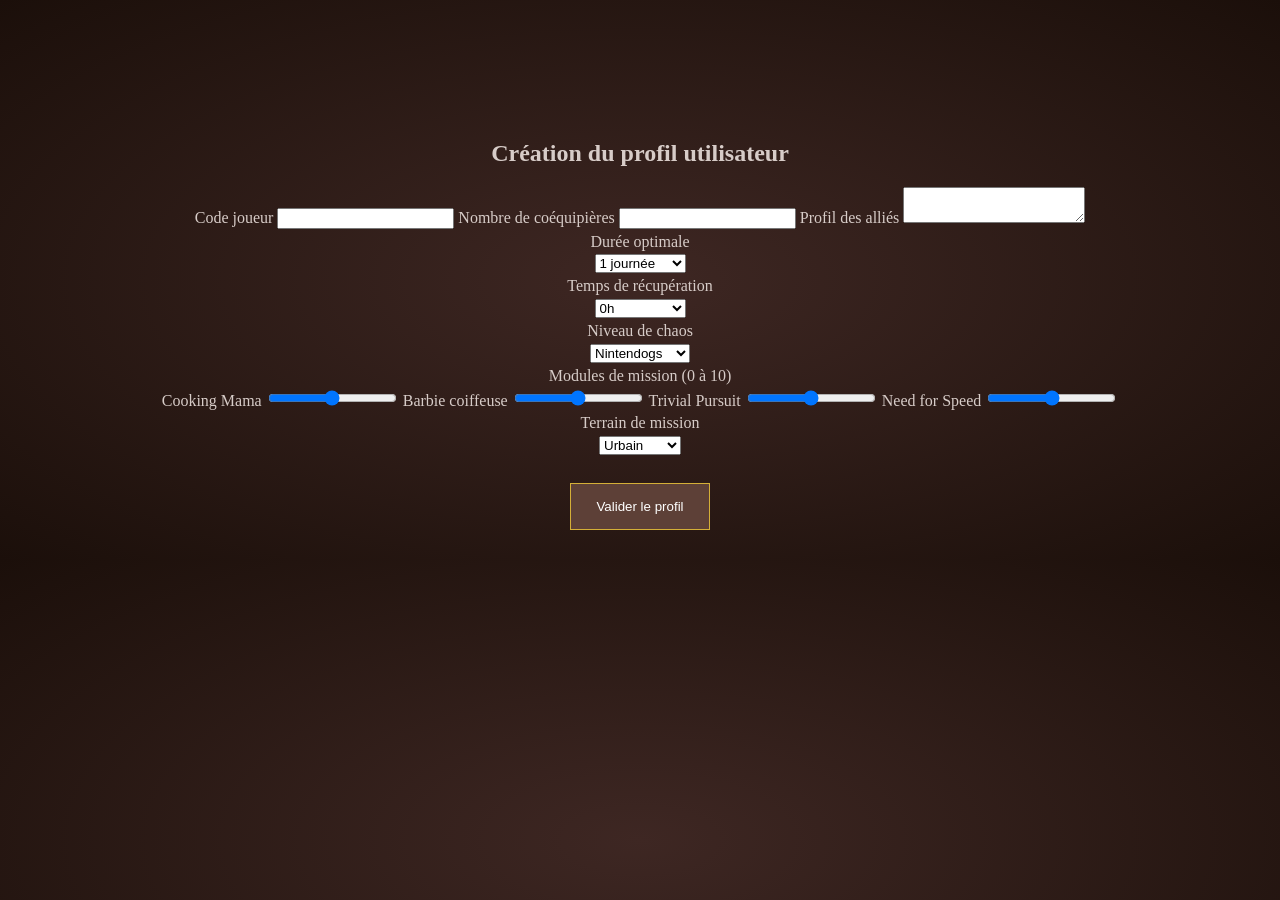
==== profil.html @ e957a241 "Create profil.html" ====
<!DOCTYPE html>
<html lang="fr">
<head>
<meta charset="UTF-8">
<title>Profil joueur</title>
<link rel="stylesheet" href="style.css">
</head>

<body>

<div class="container">

<h2>Création du profil utilisateur</h2>

<form action="https://formspree.io/f/xeengyrb" method="POST">

<!-- 1 -->
<label>Code joueur</label>
<input type="text" name="code_joueur" required>

<!-- 2 -->
<label>Nombre de coéquipières</label>
<input type="number" name="nombre_equipe" required>

<!-- 3 -->
<label>Profil des alliés</label>
<textarea name="equipe"></textarea>

<!-- 4 -->
<p>Durée optimale</p>
<select name="duree">
  <option>1 journée</option>
  <option>1 week-end</option>
  <option>1 semaine</option>
  <option>1 mois</option>
</select>

<!-- 5 -->
<p>Temps de récupération</p>
<select name="recuperation">
  <option>0h</option>
  <option>1 journée</option>
  <option>3 jours</option>
  <option>3 semaines</option>
</select>

<!-- 6 -->
<p>Niveau de chaos</p>
<select name="chaos">
  <option>Nintendogs</option>
  <option>Mario</option>
  <option>Resident Evil</option>
</select>

<!-- 7 -->
<p>Modules de mission (0 à 10)</p>

<label>Cooking Mama</label>
<input type="range" name="cooking" min="0" max="10">

<label>Barbie coiffeuse</label>
<input type="range" name="barbie" min="0" max="10">

<label>Trivial Pursuit</label>
<input type="range" name="trivial" min="0" max="10">

<label>Need for Speed</label>
<input type="range" name="speed" min="0" max="10">

<!-- 8 -->
<p>Terrain de mission</p>
<select name="terrain">
  <option>Urbain</option>
  <option>Montagne</option>
  <option>Plage</option>
</select>

<br><br>

<button type="submit">Valider le profil</button>

</form>

</div>

</body>
</html>
---- style.css ----
body {
  margin: 0;
  font-family: Georgia, serif;
  background: radial-gradient(#3E2723, #1B0F0A);
  color: #D7CCC8;
  text-align: center;
}

.container {
  margin-top: 100px;
  padding: 20px;
}

h1 {
  color: #D4AF37;
  letter-spacing: 2px;
}

p {
  max-width: 600px;
  margin: auto;
  line-height: 1.6;
}

button {
  background: #5D4037;
  color: white;
  border: 1px solid #D4AF37;
  padding: 15px 25px;
  margin: 10px;
  cursor: pointer;
  transition: 0.3s;
}

button:hover {
  background: #D4AF37;
  color: #1B0F0A;
}
body
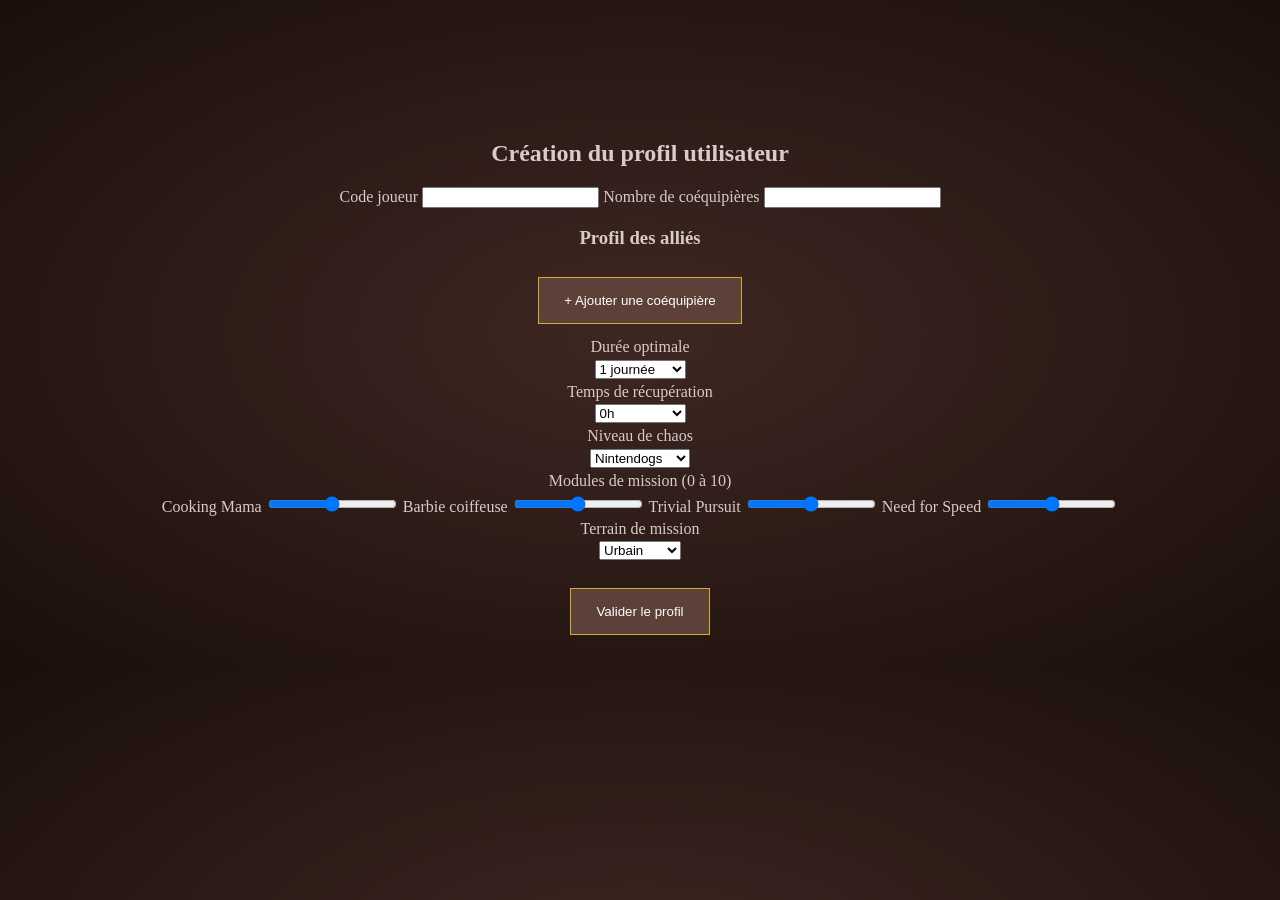
==== commit 5740afbc: "Update profil.html" ====
--- a/profil.html
+++ b/profil.html
@@ -23,8 +23,13 @@
 <input type="number" name="nombre_equipe" required>
 
 <!-- 3 -->
-<label>Profil des alliés</label>
-<textarea name="equipe"></textarea>
+<h3>Profil des alliés</h3>
+
+<div id="team"></div>
+
+<button type="button" onclick="addPlayer()">
+  + Ajouter une coéquipière
+</button>
 
 <!-- 4 -->
 <p>Durée optimale</p>
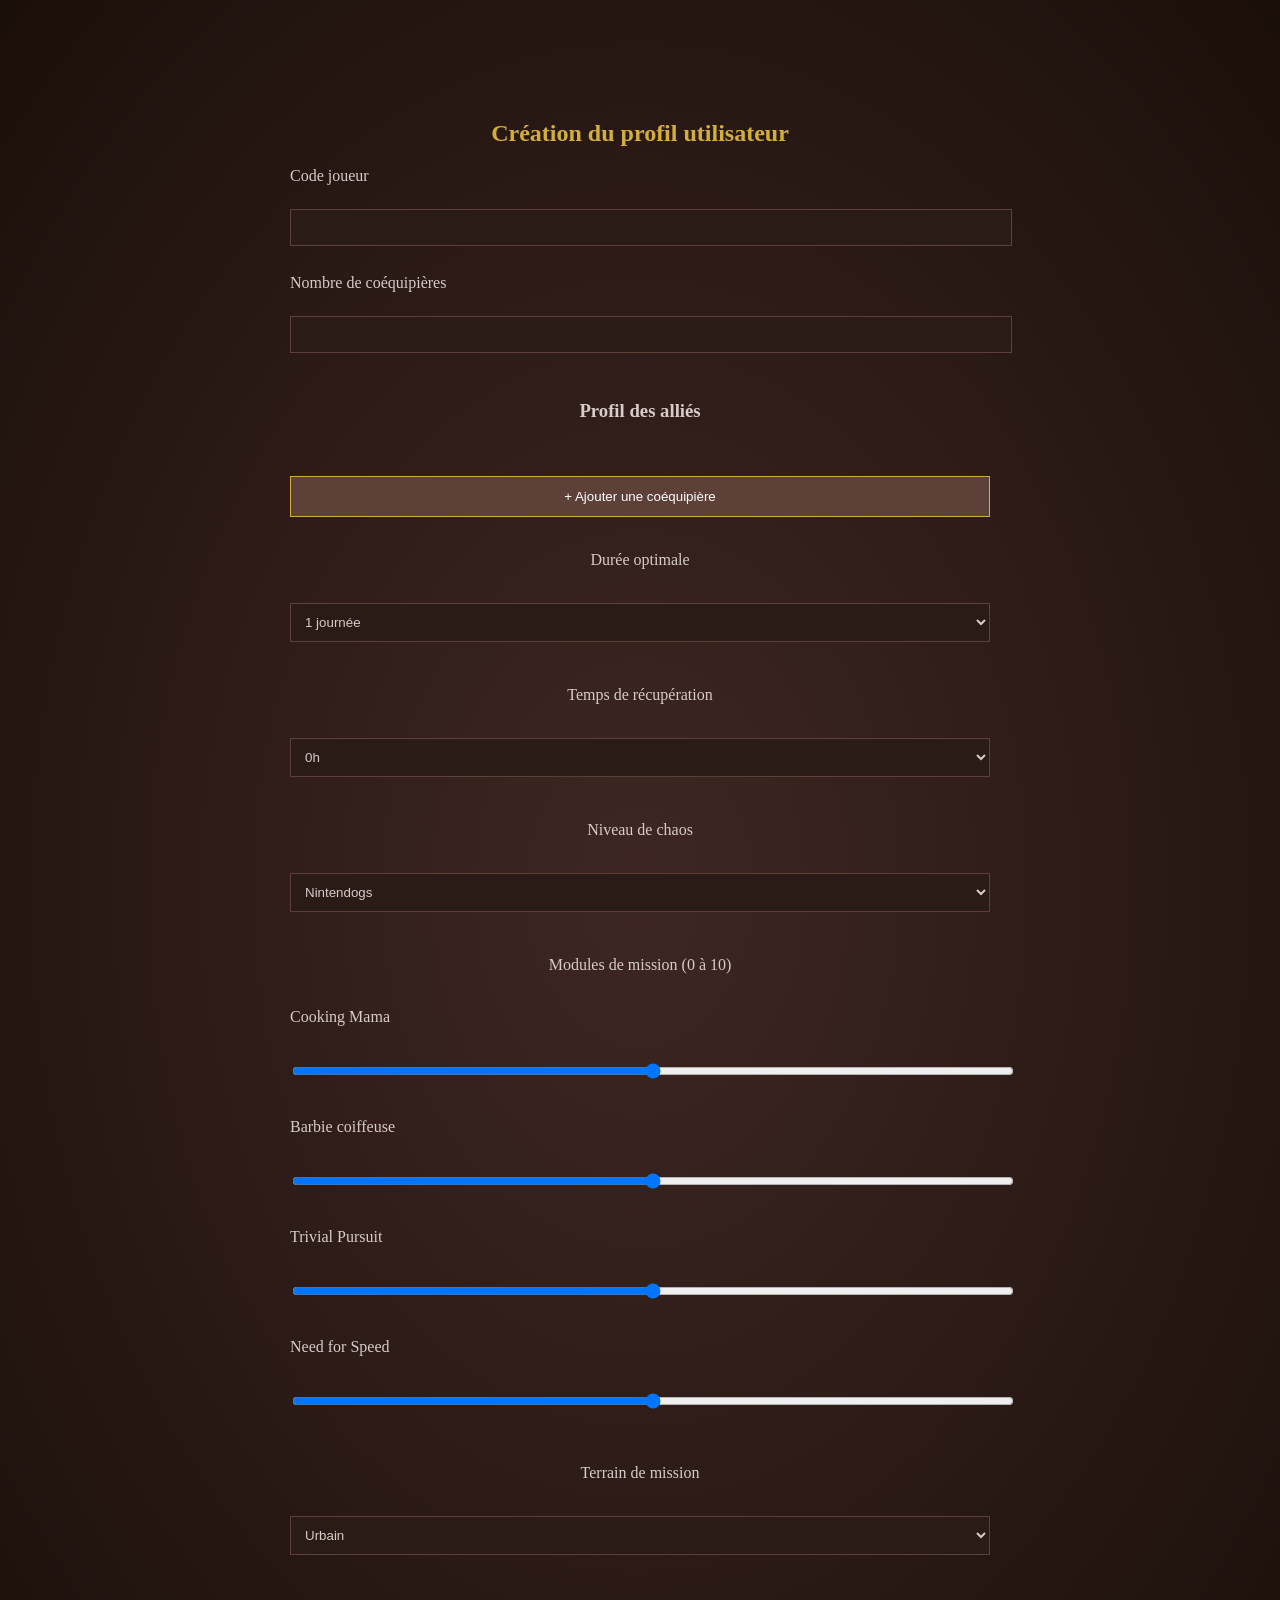
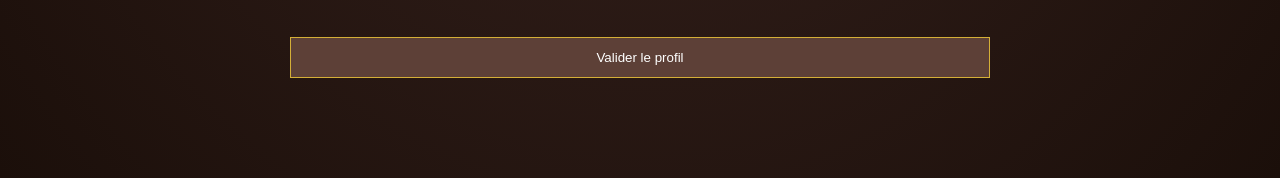
==== commit 45ee24ff: "Update profil.html" ====
--- a/profil.html
+++ b/profil.html
@@ -90,3 +90,4 @@
 
 </body>
 </html>
+<script src="script.js"></script>
--- a/style.css
+++ b/style.css
@@ -7,33 +7,46 @@
 }
 
 .container {
-  margin-top: 100px;
+  max-width: 700px;
+  margin: 80px auto;
   padding: 20px;
 }
 
-h1 {
+h1, h2 {
   color: #D4AF37;
-  letter-spacing: 2px;
 }
 
-p {
-  max-width: 600px;
-  margin: auto;
-  line-height: 1.6;
+form {
+  display: flex;
+  flex-direction: column;
+  gap: 18px;
+}
+
+label {
+  display: block;
+  margin-bottom: 6px;
+  text-align: left;
+}
+
+input, select, textarea {
+  width: 100%;
+  padding: 10px;
+  margin-bottom: 10px;
+  background: #2b1b16;
+  border: 1px solid #5D4037;
+  color: #D7CCC8;
 }
 
 button {
   background: #5D4037;
   color: white;
   border: 1px solid #D4AF37;
-  padding: 15px 25px;
-  margin: 10px;
+  padding: 12px;
   cursor: pointer;
-  transition: 0.3s;
 }
 
-button:hover {
-  background: #D4AF37;
-  color: #1B0F0A;
+.player-block {
+  padding: 10px;
+  border: 1px solid #5D4037;
+  margin-bottom: 10px;
 }
-body 
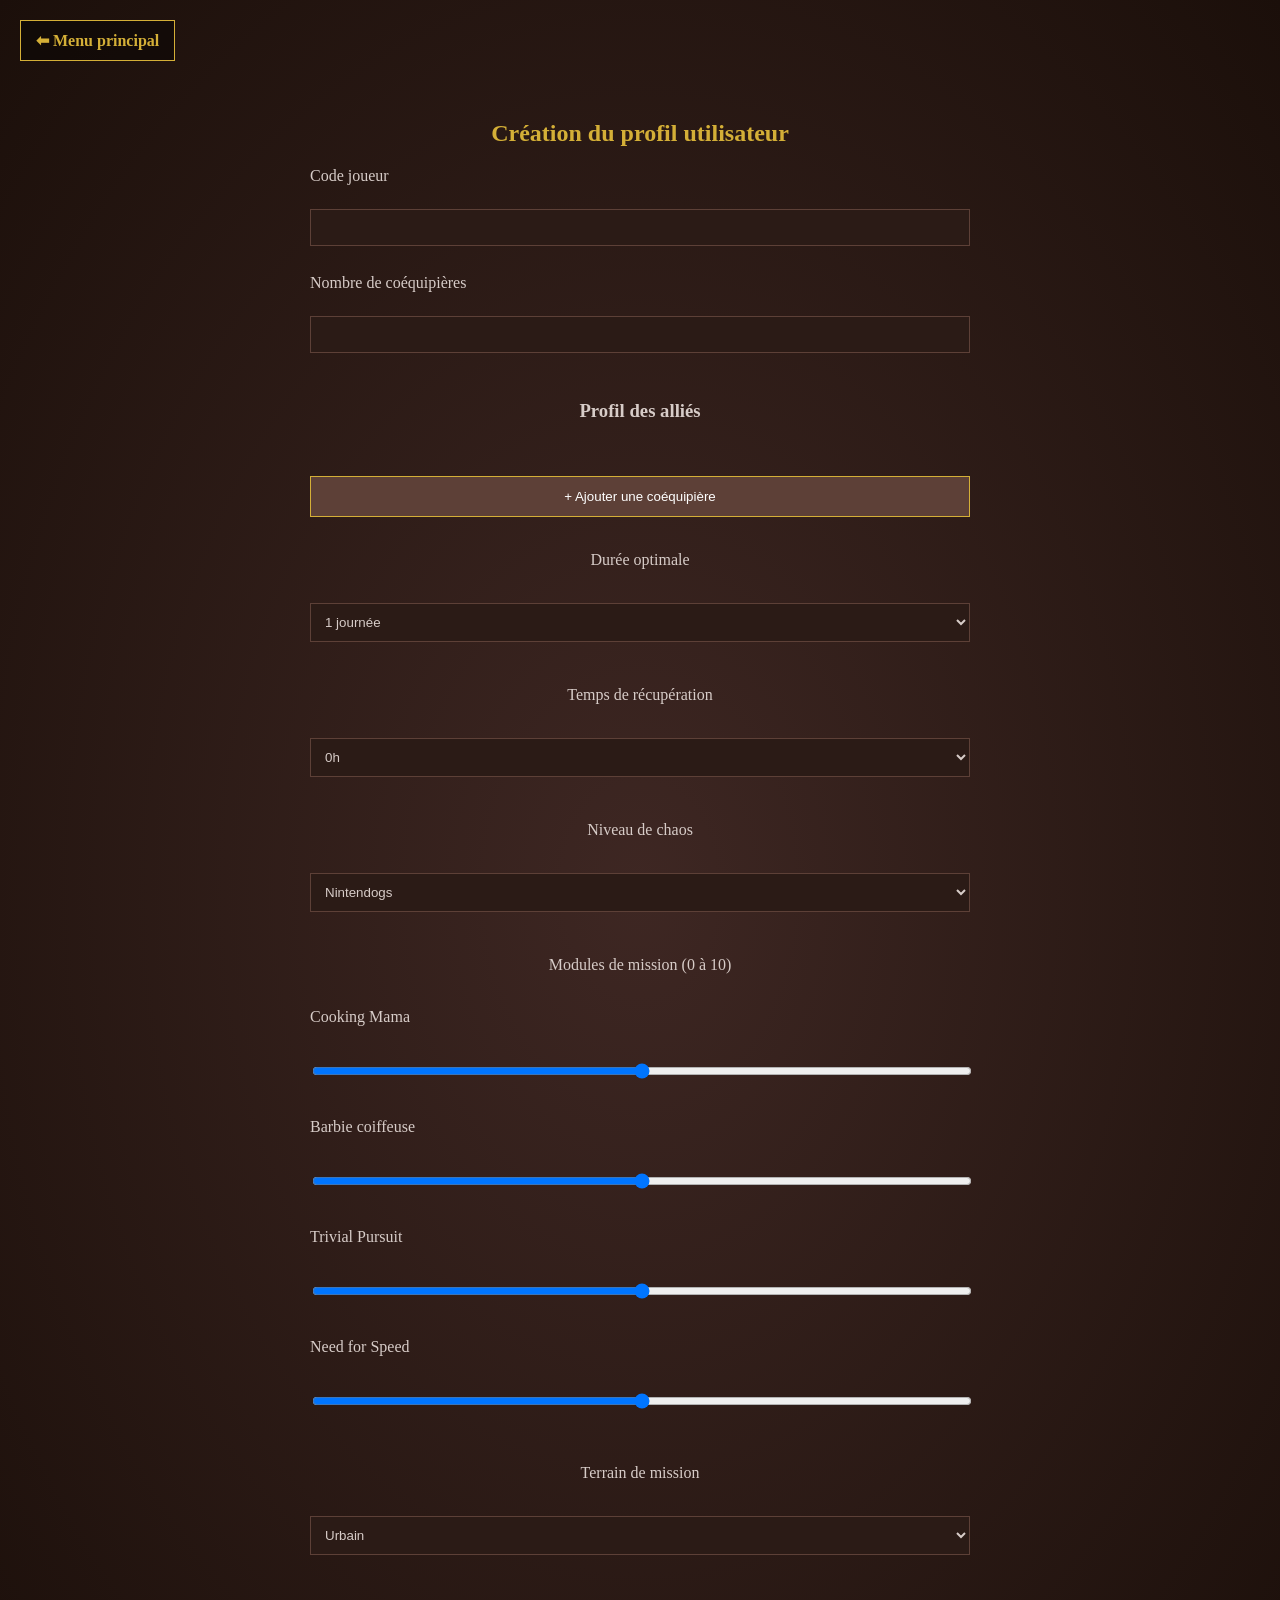
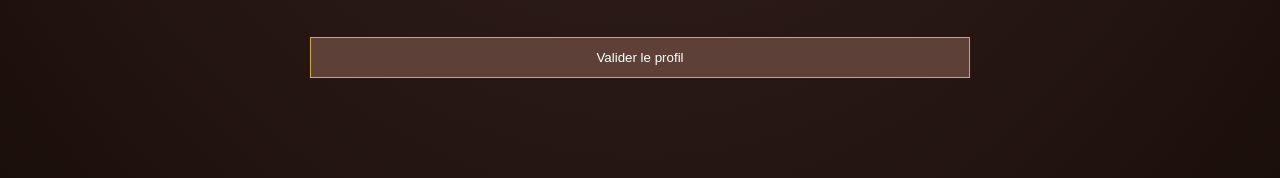
==== commit 8a3cdcad: "Update profil.html" ====
--- a/profil.html
+++ b/profil.html
@@ -89,5 +89,8 @@
 </div>
 
 </body>
+  <a href="index.html" class="menu-button">
+  ⬅ Menu principal
+  </a>
 </html>
 <script src="script.js"></script>
--- a/style.css
+++ b/style.css
@@ -49,4 +49,115 @@
   padding: 10px;
   border: 1px solid #5D4037;
   margin-bottom: 10px;
+  border-radius: 5px;
 }
+* {
+  box-sizing: border-box;
+}
+
+.loader {
+  border: 4px solid #3E2723;
+  border-top: 4px solid #D4AF37;
+  border-radius: 50%;
+  width: 40px;
+  height: 40px;
+  margin: 20px auto;
+  animation: spin 1s linear infinite;
+}
+
+@keyframes spin {
+  0% { transform: rotate(0deg); }
+  100% { transform: rotate(360deg); }
+}
+
+.progress-container {
+  width: 100%;
+  background: #2b1b16;
+  border: 1px solid #5D4037;
+  margin-top: 20px;
+  position: relative;
+  height: 25px;
+}
+
+#progressBar {
+  width: 0%;
+  height: 100%;
+  background: #D4AF37;
+  transition: width 0.2s;
+}
+
+#errorOverlay {
+  position: absolute;
+  top: 0;
+  left: 0;
+  width: 100%;
+  height: 100%;
+
+  display: none;
+
+  color: red;
+  font-weight: bold;
+  font-size: 14px;
+
+  align-items: center;
+  justify-content: center;
+
+  background: rgba(0,0,0,0.6);
+}
+
+#funButton {
+
+  display: block;
+  margin: 40px auto;
+
+  padding: 20px 30px;
+
+  font-size: 24px;
+  font-family: Georgia, serif;
+
+  font-weight: bold;
+
+  color: #D4AF37;
+
+  background: #2b1b16;
+
+  border: 2px solid #D4AF37;
+
+  cursor: pointer;
+
+  text-align: center;
+
+  transition: 0.3s;
+}
+
+#funButton:hover {
+  background: #3E2723;
+  transform: scale(1.03);
+}
+
+/* =========================
+   BOUTON MENU
+========================= */
+
+.menu-button {
+
+  position: absolute;
+  top: 20px;
+  left: 20px;
+
+  text-decoration: none;
+
+  color: #D4AF37;
+
+  border: 1px solid #D4AF37;
+
+  padding: 10px 15px;
+
+  background: rgba(0,0,0,0.4);
+
+  font-weight: bold;
+}
+
+.menu-button:hover {
+  background: #3E2723;
+}
